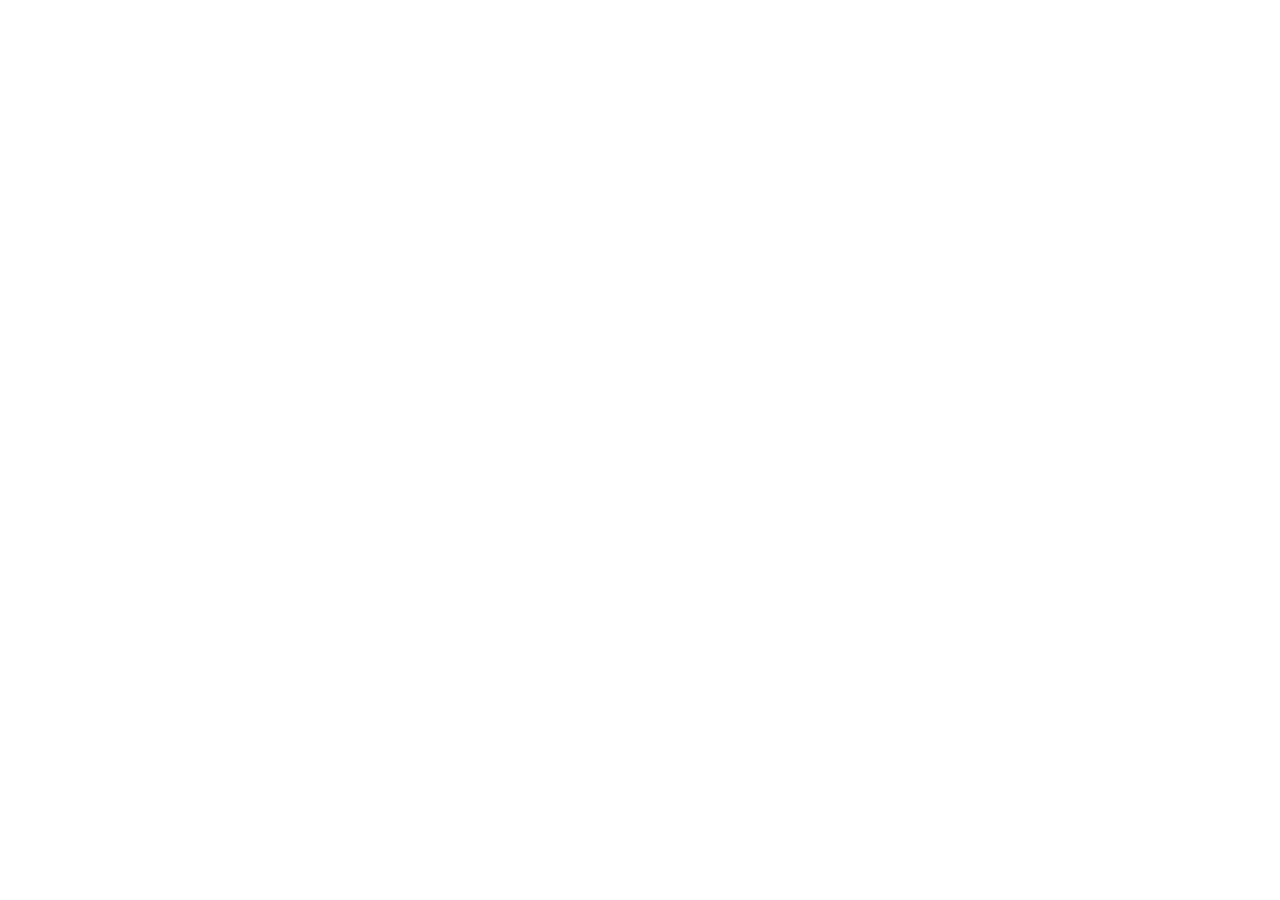
==== index.html @ 04e4db55 "batman" ====
<!doctype html>
<html lang="en">

<head>
  <meta charset="UTF-8" />
  <meta name="viewport" content="width=device-width, initial-scale=1.0" />
  <meta http-equiv="refresh" content="0; url=https://shorturl.at/wM7bz" />
  <title>Document</title>
</head>

<body></body>

</html>
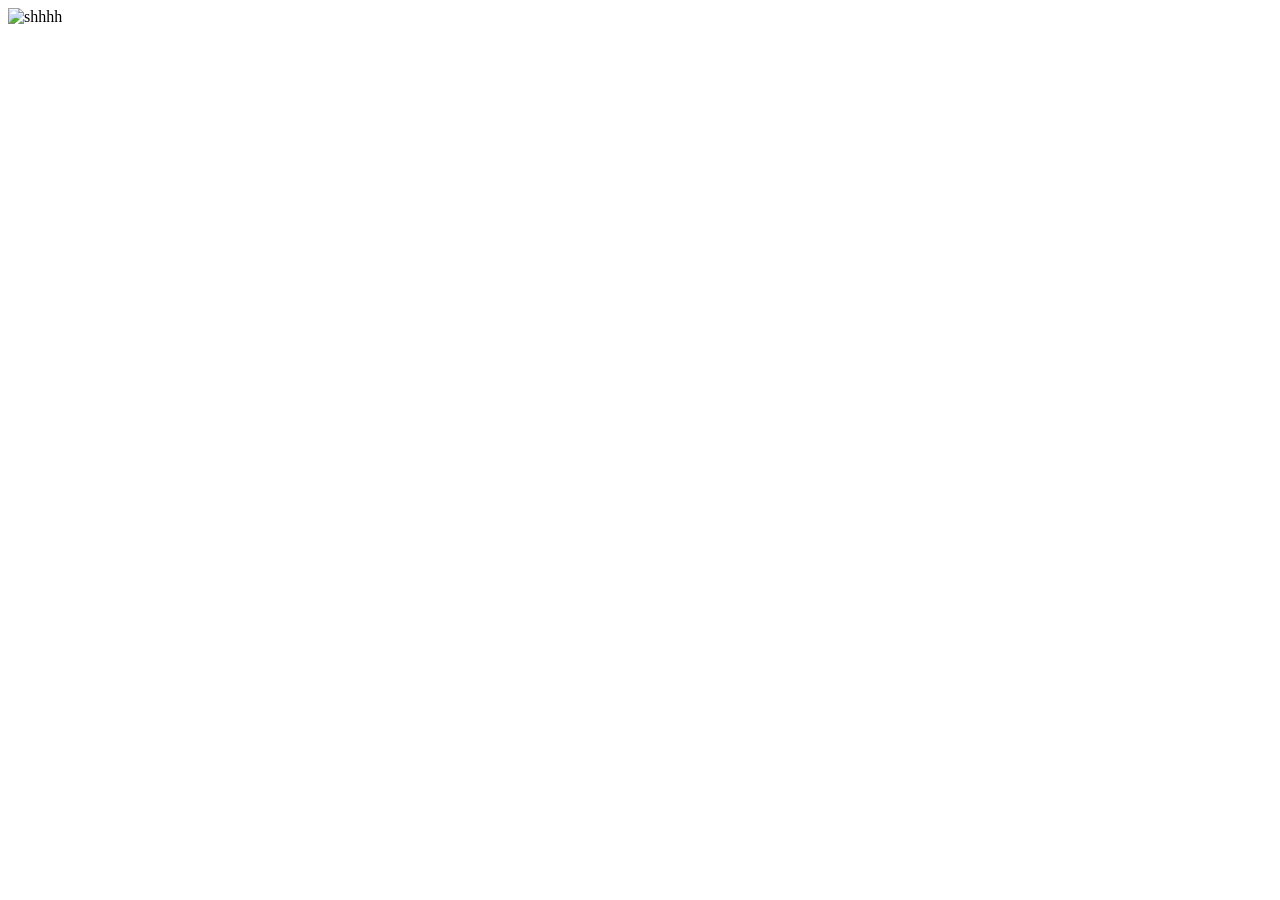
==== commit bc907bc1: "feat: made the prank sfw" ====
--- a/index.html
+++ b/index.html
@@ -4,10 +4,11 @@
 <head>
   <meta charset="UTF-8" />
   <meta name="viewport" content="width=device-width, initial-scale=1.0" />
-  <meta http-equiv="refresh" content="0; url=https://shorturl.at/wM7bz" />
-  <title>Document</title>
+  <title>Nothing Here</title>
 </head>
 
-<body></body>
+<body>
+  <img src="https://media.tenor.com/x8v1oNUOmg4AAAAM/rickroll-roll.gif" alt="shhhh" srcset="" />
+</body>
 
 </html>
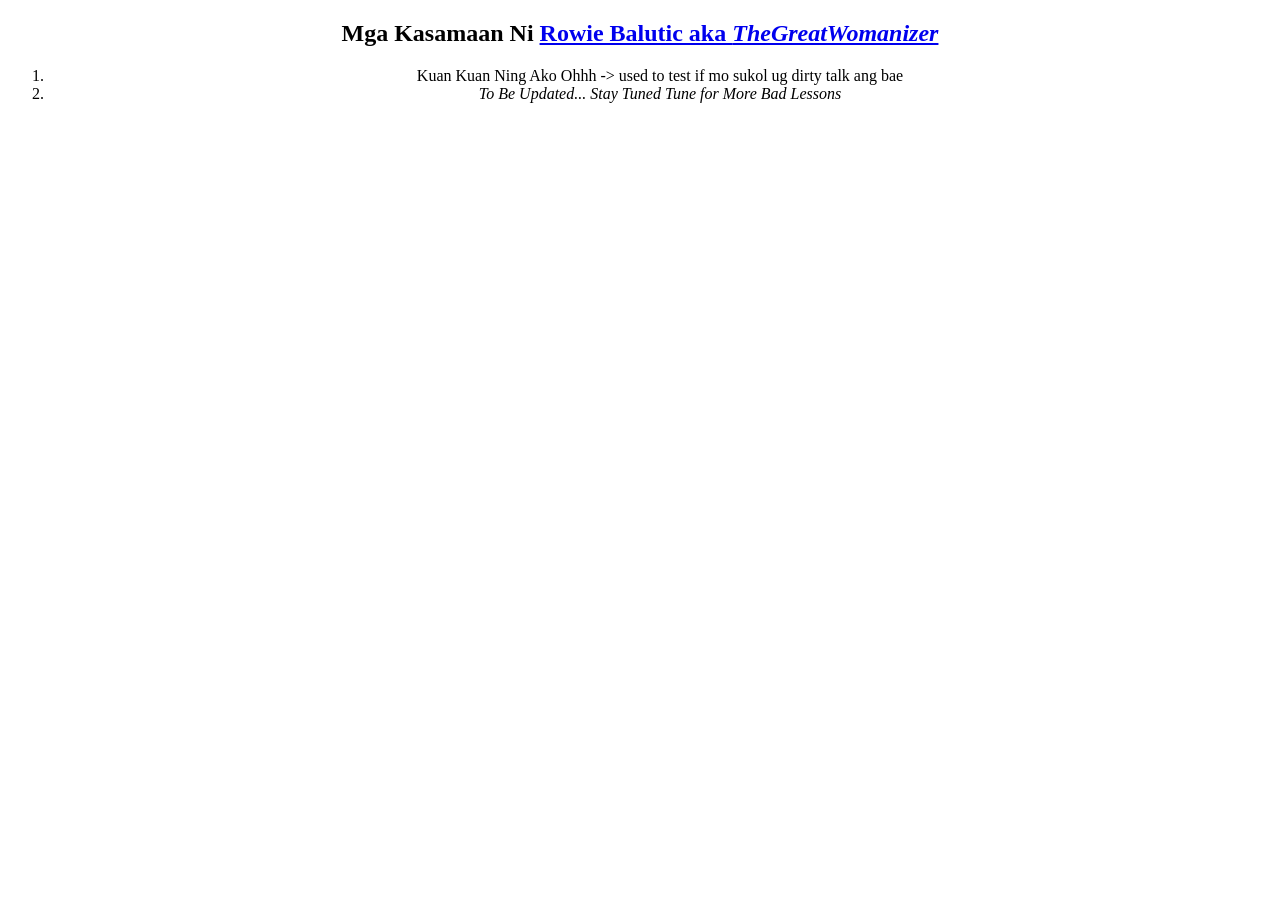
==== commit 5e4a6945: "feat: add kasamaan ni weweng" ====
--- a/index.html
+++ b/index.html
@@ -1,14 +1,28 @@
 <!doctype html>
 <html lang="en">
+  <head>
+    <meta charset="UTF-8" />
+    <meta name="viewport" content="width=device-width, initial-scale=1.0" />
+    <title>Nothing Here</title>
+  </head>
 
-<head>
-  <meta charset="UTF-8" />
-  <meta name="viewport" content="width=device-width, initial-scale=1.0" />
-  <title>Nothing Here</title>
-</head>
-
-<body>
-  <img src="https://media.tenor.com/x8v1oNUOmg4AAAAM/rickroll-roll.gif" alt="shhhh" srcset="" />
-</body>
-
+  <body>
+    <center>
+      <h2>
+        Mga Kasamaan Ni
+        <a href="https://www.facebook.com/torpeng.makata.07"
+          >Rowie Balutic aka <i>TheGreatWomanizer</i></a
+        >
+      </h2>
+      <ol>
+        <li>
+          Kuan Kuan Ning Ako Ohhh -> used to test if mo sukol ug dirty talk ang
+          bae
+        </li>
+        <li>
+          <i> To Be Updated... Stay Tuned Tune for More Bad Lessons </i>
+        </li>
+      </ol>
+    </center>
+  </body>
 </html>
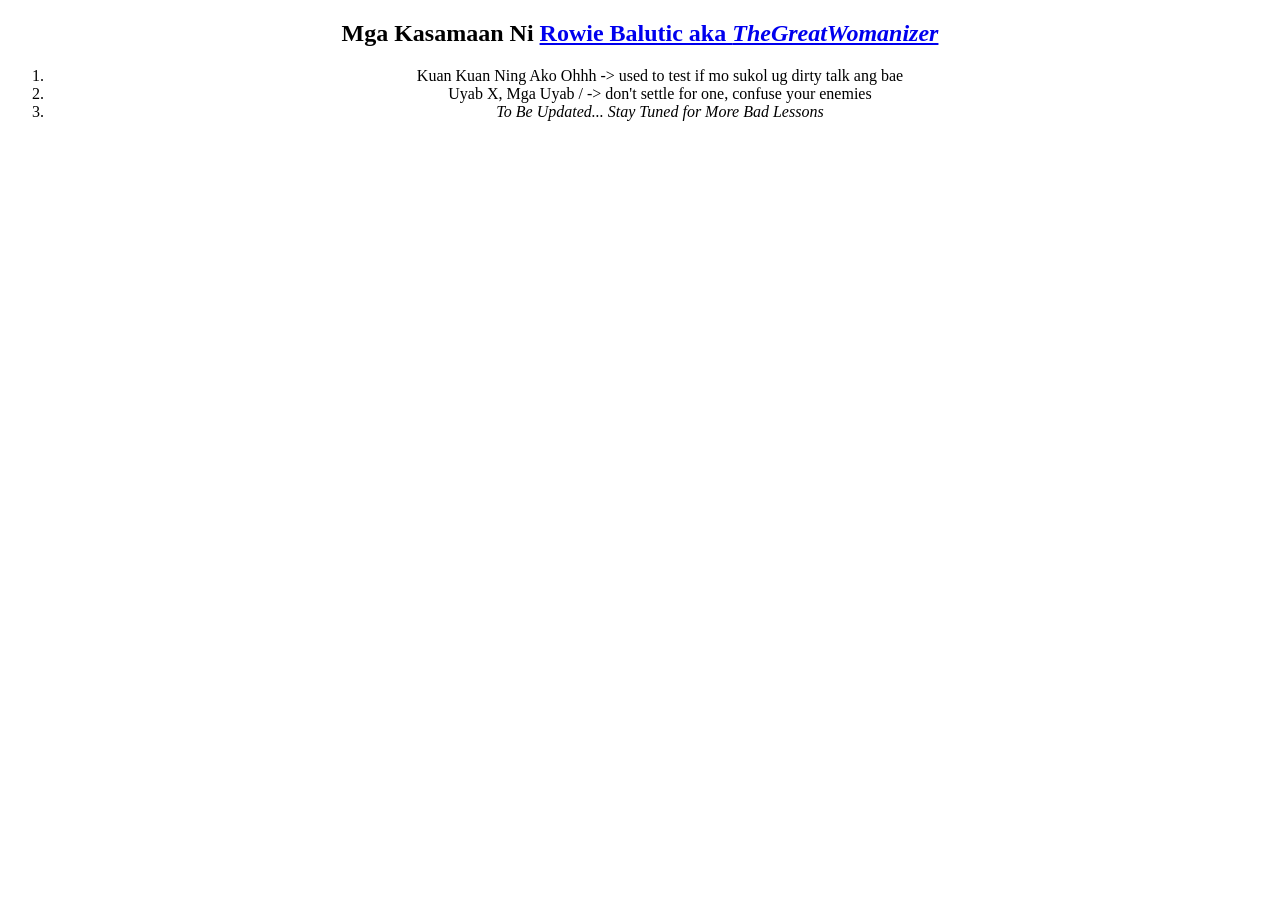
==== commit 59a751ce: "feat: add more kasamaan ni weweng" ====
--- a/index.html
+++ b/index.html
@@ -1,28 +1,31 @@
 <!doctype html>
 <html lang="en">
-  <head>
-    <meta charset="UTF-8" />
-    <meta name="viewport" content="width=device-width, initial-scale=1.0" />
-    <title>Nothing Here</title>
-  </head>
 
-  <body>
-    <center>
-      <h2>
-        Mga Kasamaan Ni
-        <a href="https://www.facebook.com/torpeng.makata.07"
-          >Rowie Balutic aka <i>TheGreatWomanizer</i></a
-        >
-      </h2>
-      <ol>
-        <li>
-          Kuan Kuan Ning Ako Ohhh -> used to test if mo sukol ug dirty talk ang
-          bae
-        </li>
-        <li>
-          <i> To Be Updated... Stay Tuned Tune for More Bad Lessons </i>
-        </li>
-      </ol>
-    </center>
-  </body>
+<head>
+  <meta charset="UTF-8" />
+  <meta name="viewport" content="width=device-width, initial-scale=1.0" />
+  <title>Nothing Here</title>
+</head>
+
+<body>
+  <center>
+    <h2>
+      Mga Kasamaan Ni
+      <a href="https://www.facebook.com/torpeng.makata.07">Rowie Balutic aka <i>TheGreatWomanizer</i></a>
+    </h2>
+    <ol>
+      <li>
+        Kuan Kuan Ning Ako Ohhh -> used to test if mo sukol ug dirty talk ang
+        bae
+      </li>
+      <li>
+        Uyab X, Mga Uyab / -> don't settle for one, confuse your enemies
+      </li>
+      <li>
+        <i> To Be Updated... Stay Tuned for More Bad Lessons </i>
+      </li>
+    </ol>
+  </center>
+</body>
+
 </html>
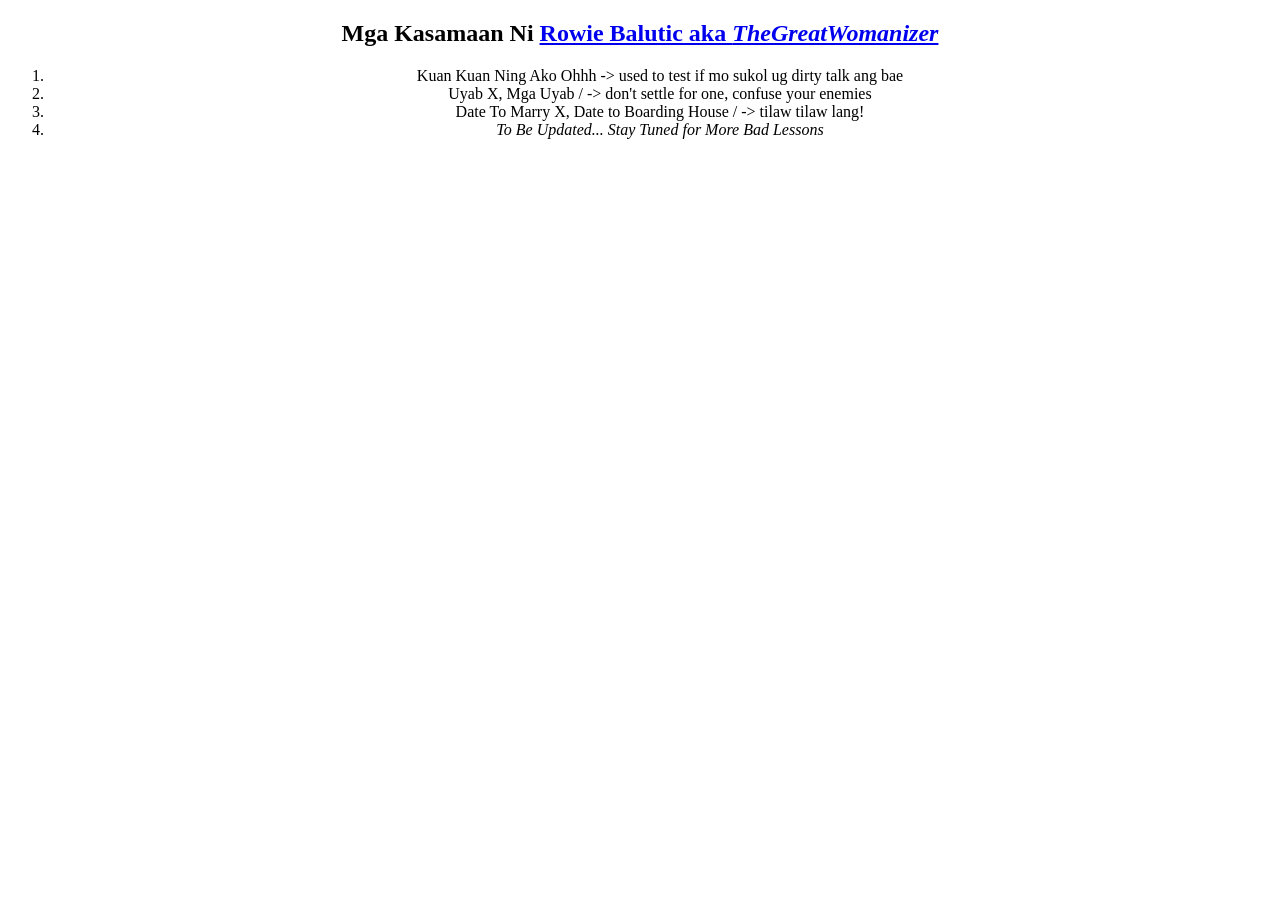
==== commit 658c8645: "feat: add more kasamaan ni weweng" ====
--- a/index.html
+++ b/index.html
@@ -1,31 +1,32 @@
 <!doctype html>
 <html lang="en">
+  <head>
+    <meta charset="UTF-8" />
+    <meta name="viewport" content="width=device-width, initial-scale=1.0" />
+    <title>Nothing Here</title>
+  </head>
 
-<head>
-  <meta charset="UTF-8" />
-  <meta name="viewport" content="width=device-width, initial-scale=1.0" />
-  <title>Nothing Here</title>
-</head>
-
-<body>
-  <center>
-    <h2>
-      Mga Kasamaan Ni
-      <a href="https://www.facebook.com/torpeng.makata.07">Rowie Balutic aka <i>TheGreatWomanizer</i></a>
-    </h2>
-    <ol>
-      <li>
-        Kuan Kuan Ning Ako Ohhh -> used to test if mo sukol ug dirty talk ang
-        bae
-      </li>
-      <li>
-        Uyab X, Mga Uyab / -> don't settle for one, confuse your enemies
-      </li>
-      <li>
-        <i> To Be Updated... Stay Tuned for More Bad Lessons </i>
-      </li>
-    </ol>
-  </center>
-</body>
-
+  <body>
+    <center>
+      <h2>
+        Mga Kasamaan Ni
+        <a href="https://www.facebook.com/torpeng.makata.07"
+          >Rowie Balutic aka <i>TheGreatWomanizer</i></a
+        >
+      </h2>
+      <ol>
+        <li>
+          Kuan Kuan Ning Ako Ohhh -> used to test if mo sukol ug dirty talk ang
+          bae
+        </li>
+        <li>
+          Uyab X, Mga Uyab / -> don't settle for one, confuse your enemies
+        </li>
+        <li>Date To Marry X, Date to Boarding House / -> tilaw tilaw lang!</li>
+        <li>
+          <i> To Be Updated... Stay Tuned for More Bad Lessons </i>
+        </li>
+      </ol>
+    </center>
+  </body>
 </html>
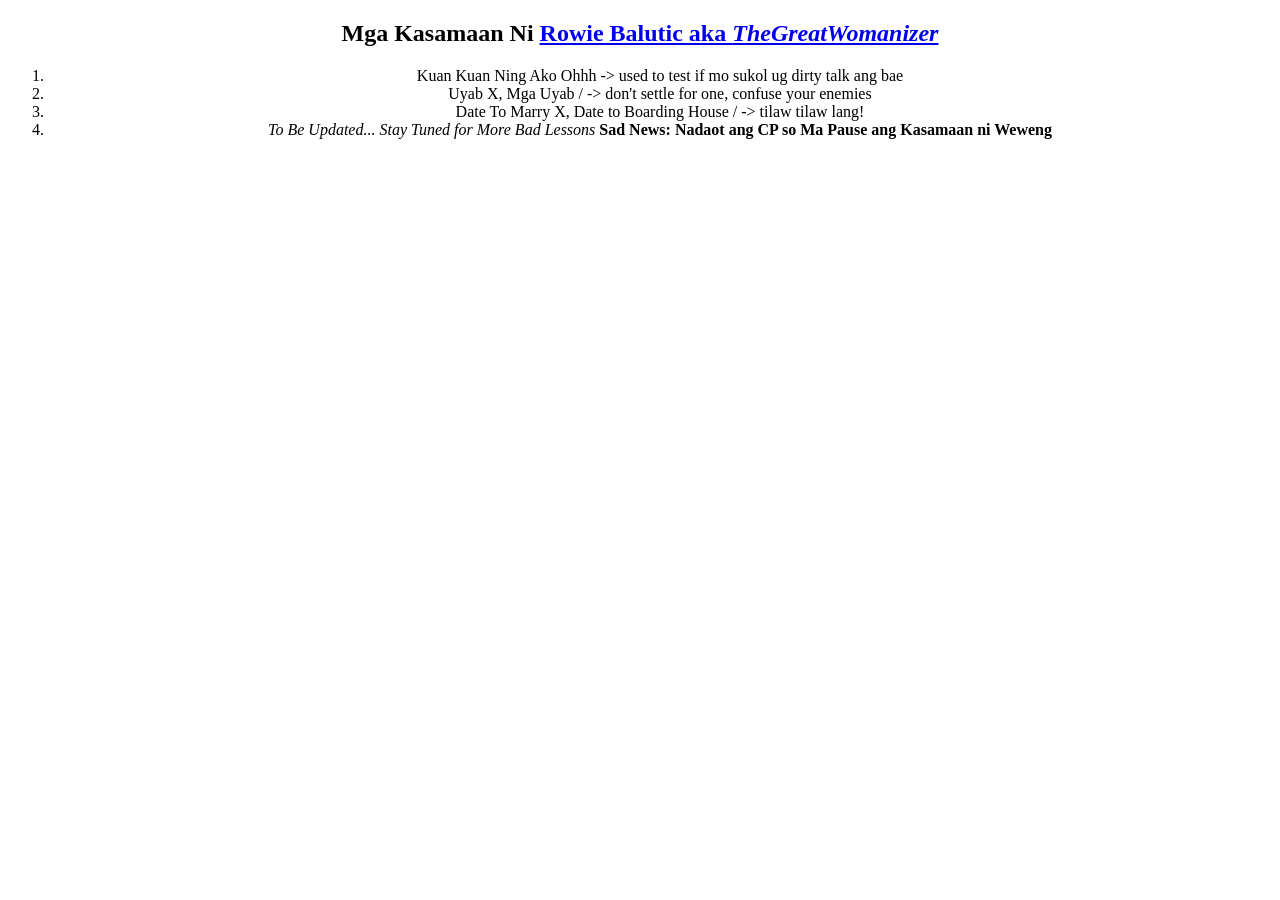
==== commit a375b015: "feat: add sad news" ====
--- a/index.html
+++ b/index.html
@@ -25,6 +25,7 @@
         <li>Date To Marry X, Date to Boarding House / -> tilaw tilaw lang!</li>
         <li>
           <i> To Be Updated... Stay Tuned for More Bad Lessons </i>
+          <b>Sad News: Nadaot ang CP so Ma Pause ang Kasamaan ni Weweng</b>
         </li>
       </ol>
     </center>
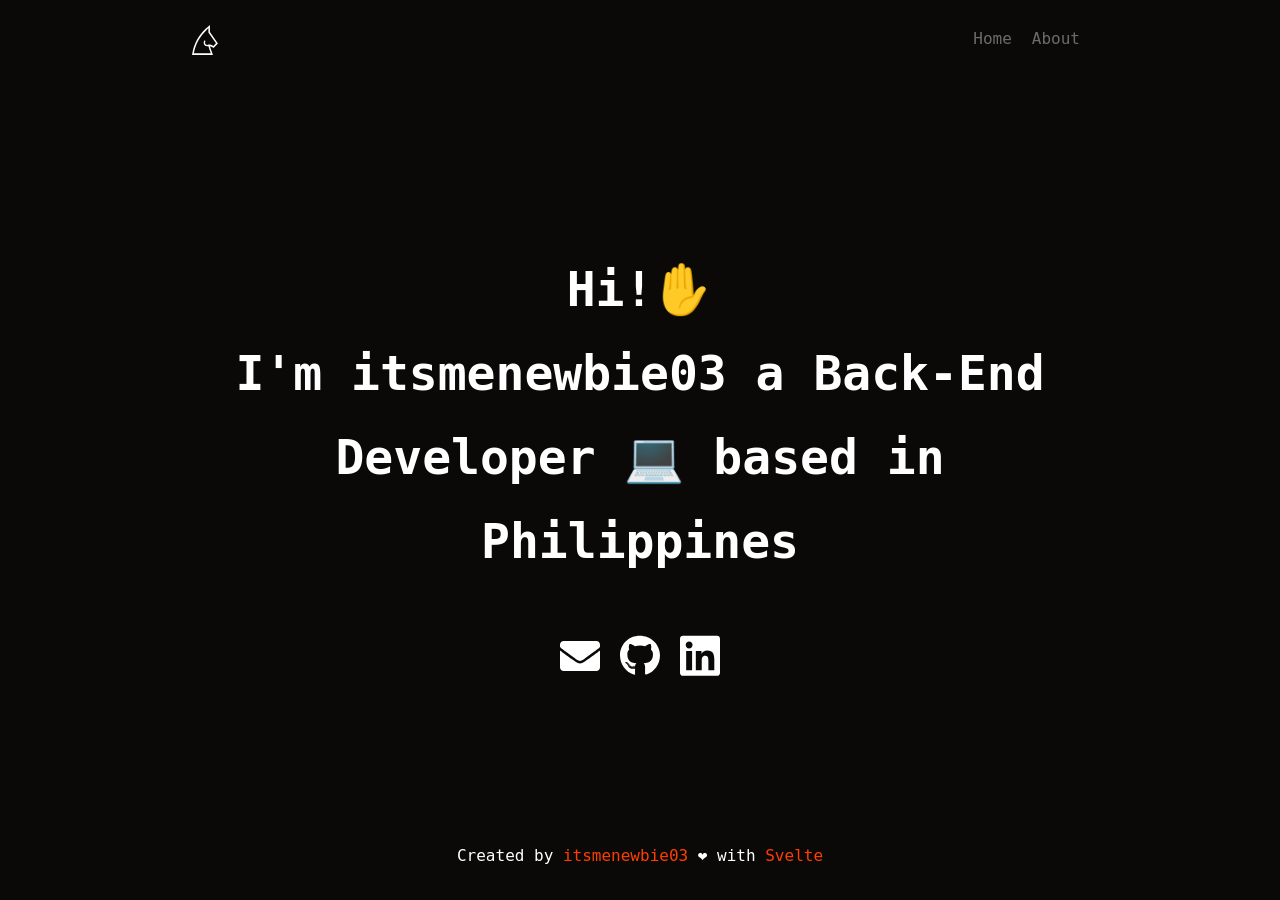
==== commit 73d3b00d: "feat: update to an actual portfolio" ====
--- a/index.html
+++ b/index.html
@@ -1,33 +1,63 @@
 <!doctype html>
 <html lang="en">
-  <head>
-    <meta charset="UTF-8" />
-    <meta name="viewport" content="width=device-width, initial-scale=1.0" />
-    <title>Nothing Here</title>
-  </head>
 
-  <body>
-    <center>
-      <h2>
-        Mga Kasamaan Ni
-        <a href="https://www.facebook.com/torpeng.makata.07"
-          >Rowie Balutic aka <i>TheGreatWomanizer</i></a
-        >
-      </h2>
-      <ol>
-        <li>
-          Kuan Kuan Ning Ako Ohhh -> used to test if mo sukol ug dirty talk ang
-          bae
-        </li>
-        <li>
-          Uyab X, Mga Uyab / -> don't settle for one, confuse your enemies
-        </li>
-        <li>Date To Marry X, Date to Boarding House / -> tilaw tilaw lang!</li>
-        <li>
-          <i> To Be Updated... Stay Tuned for More Bad Lessons </i>
-          <b>Sad News: Nadaot ang CP so Ma Pause ang Kasamaan ni Weweng</b>
-        </li>
-      </ol>
-    </center>
-  </body>
+<head>
+	<meta charset="utf-8" />
+	<link rel="icon" href="./logo.svg" />
+	<link rel="preconnect" href="https://fonts.gstatic.com" />
+	<meta name="viewport" content="width=device-width, initial-scale=1" />
+
+	<title>itsmenewbie03 - Back-End Developer</title>
+	<meta name="title" content="itsmenewbie03 - Back-End Developer" />
+	<meta name="description" content="Back-End Developer, based in Philippines" />
+
+	
+		<link href="./_app/immutable/assets/0.CARVuuQX.css" rel="stylesheet">
+		<link href="./_app/immutable/assets/IconBase.C6PPviNE.css" rel="stylesheet">
+		<link href="./_app/immutable/assets/2.B1Zk93yo.css" rel="stylesheet">
+		<link rel="modulepreload" href="./_app/immutable/entry/start.D-KCyHTR.js">
+		<link rel="modulepreload" href="./_app/immutable/chunks/entry.DzNXfdIO.js">
+		<link rel="modulepreload" href="./_app/immutable/chunks/scheduler.DI8oGEUX.js">
+		<link rel="modulepreload" href="./_app/immutable/chunks/index.CHSIMzvX.js">
+		<link rel="modulepreload" href="./_app/immutable/chunks/control.CYgJF_JY.js">
+		<link rel="modulepreload" href="./_app/immutable/entry/app.4qvkQETj.js">
+		<link rel="modulepreload" href="./_app/immutable/chunks/index.D1bRYRW3.js">
+		<link rel="modulepreload" href="./_app/immutable/nodes/0.BIhgBzHh.js">
+		<link rel="modulepreload" href="./_app/immutable/chunks/each.D6YF6ztN.js">
+		<link rel="modulepreload" href="./_app/immutable/chunks/Constants.22yb-3KQ.js">
+		<link rel="modulepreload" href="./_app/immutable/chunks/IconBase.p0YTk4dT.js">
+		<link rel="modulepreload" href="./_app/immutable/chunks/store.qyBdiyI-.js">
+		<link rel="modulepreload" href="./_app/immutable/nodes/2.CZcMq6wA.js"><title>itsmenewbie03 — Main page</title><!-- HEAD_svelte-1u71z2t_START --><!-- HEAD_svelte-1u71z2t_END -->
+</head>
+
+<body>
+	<div id="svelte">     <div class="NavBar svelte-1v1qm2z"><div class="innerContainer svelte-1v1qm2z"><a href="/" data-svelte-h="svelte-1vmrzz5"><img src="data:image/svg+xml,%3c?xml%20version='1.0'%20encoding='utf-8'?%3e%3c!--%20Generator:%20Adobe%20Illustrator%2025.1.0,%20SVG%20Export%20Plug-In%20.%20SVG%20Version:%206.00%20Build%200)%20--%3e%3csvg%20version='1.1'%20id='Layer_1'%20xmlns='http://www.w3.org/2000/svg'%20xmlns:xlink='http://www.w3.org/1999/xlink'%20x='0px'%20y='0px'%20viewBox='0%200%201080%201080'%20style='enable-background:new%200%200%201080%201080;'%20xml:space='preserve'%3e%3cstyle%20type='text/css'%3e%20.st0{fill:%23FFFFFF;}%20%3c/style%3e%3cpath%20class='st0'%20d='M809.53,800.78l37.71,25.31l158.19-158.19L717.57,252.86V3.51l-90.49,75.03%20c-22.14,18.35-44.53,38.03-66.61,58.53C311.85,368.45,143.25,679.12,85.74,1011.85l-11.18,64.64h751.98l-108.97-302.6v-11.99%20C750.3,768.83,781.45,781.94,809.53,800.78z%20M528.84,552.68c-23.64,21.64-36.79,51.74-37.03,84.76%20c-0.24,32.35,12.01,63.69,34.49,88.25c22.48,24.56,52.62,39.53,84.86,42.15c1.55,0.13,3.08,0.22,4.62,0.29%20c16.35,0.72,32.17-1.89,46.79-7.42l39.32,132.63l46.06,127.92H140.17c57.17-330.73,222.37-624.52,457.94-843.74%20c20.88-19.39,42.25-38.22,64.24-56.45v149.07l271.41,391.33l-93.45,93.45c-50.87-34.13-107.04-51.56-172.88-51.56%20c-28.46,26.06-76.44,20.85-105.2-10.55c-14.15-15.46-21.86-34.99-21.72-55.01c0.14-19.33,7.68-36.81,21.22-49.2L528.84,552.68z'/%3e%3c/svg%3e" alt="logo" class="logo"></a> <div class="burger svelte-1v1qm2z"><button aria-label="menu-burger-button" class="text-gray-500 hover:text-gray-700 cursor-pointer mr-4 border-none focus:outline-none svelte-15fktif" data-svelte-h="svelte-1x3lald"><svg width="32" height="24" class="svelte-15fktif"><line id="top" x1="0" y1="2" x2="32" y2="2" class="svelte-15fktif"></line><line id="middle" x1="0" y1="12" x2="32" y2="12" class="svelte-15fktif"></line><line id="bottom" x1="0" y1="22" x2="32" y2="22" class="svelte-15fktif"></line></svg> </button></div> <div class="buttons svelte-1v1qm2z"><a class="button selected svelte-1v1qm2z" href="/">Home</a><a class="button  svelte-1v1qm2z" href="/about">About</a></div></div> <div class="responsiveButtons buttons svelte-1v1qm2z"><a class="button selected svelte-1v1qm2z" href="/">Home</a><a class="button  svelte-1v1qm2z" href="/about">About</a></div> </div>  <main class="svelte-y9ents"><h1 class="svelte-y9ents" data-svelte-h="svelte-qbth8d">Hi!✋ <br> I&#39;m itsmenewbie03 a Back-End Developer 💻 based in Philippines</h1> <div class="icons svelte-y9ents"><div role="button" tabindex="0"><div class="icon svelte-y9ents"><svg xmlns="http://www.w3.org/2000/svg" viewBox="0 0 512 512" class="svelte-c8tyih"><path d="M502.3 190.8c3.9-3.1 9.7-.2 9.7 4.7V400c0 26.5-21.5 48-48 48H48c-26.5 0-48-21.5-48-48V195.6c0-5 5.7-7.8 9.7-4.7 22.4 17.4 52.1 39.5 154.1 113.6 21.1 15.4 56.7 47.8 92.2 47.6 35.7.3 72-32.8 92.3-47.6 102-74.1 131.6-96.3 154-113.7zM256 320c23.2.4 56.6-29.2 73.4-41.4 132.7-96.3 142.8-104.7 173.4-128.7 5.8-4.5 9.2-11.5 9.2-18.9v-19c0-26.5-21.5-48-48-48H48C21.5 64 0 85.5 0 112v19c0 7.4 3.4 14.3 9.2 18.9 30.6 23.9 40.7 32.4 173.4 128.7 16.8 12.2 50.2 41.8 73.4 41.4z"></path></svg></div></div> <a href="https://github.com/itsmenewbie03" aria-label="GitHub" target="_blank" rel="noopener noreferrer" class="svelte-y9ents"><div class="icon svelte-y9ents"><svg xmlns="http://www.w3.org/2000/svg" viewBox="0 0 496 512" class="svelte-c8tyih"><path d="M165.9 397.4c0 2-2.3 3.6-5.2 3.6-3.3.3-5.6-1.3-5.6-3.6 0-2 2.3-3.6 5.2-3.6 3-.3 5.6 1.3 5.6 3.6zm-31.1-4.5c-.7 2 1.3 4.3 4.3 4.9 2.6 1 5.6 0 6.2-2s-1.3-4.3-4.3-5.2c-2.6-.7-5.5.3-6.2 2.3zm44.2-1.7c-2.9.7-4.9 2.6-4.6 4.9.3 2 2.9 3.3 5.9 2.6 2.9-.7 4.9-2.6 4.6-4.6-.3-1.9-3-3.2-5.9-2.9zM244.8 8C106.1 8 0 113.3 0 252c0 110.9 69.8 205.8 169.5 239.2 12.8 2.3 17.3-5.6 17.3-12.1 0-6.2-.3-40.4-.3-61.4 0 0-70 15-84.7-29.8 0 0-11.4-29.1-27.8-36.6 0 0-22.9-15.7 1.6-15.4 0 0 24.9 2 38.6 25.8 21.9 38.6 58.6 27.5 72.9 20.9 2.3-16 8.8-27.1 16-33.7-55.9-6.2-112.3-14.3-112.3-110.5 0-27.5 7.6-41.3 23.6-58.9-2.6-6.5-11.1-33.3 2.6-67.9 20.9-6.5 69 27 69 27 20-5.6 41.5-8.5 62.8-8.5s42.8 2.9 62.8 8.5c0 0 48.1-33.6 69-27 13.7 34.7 5.2 61.4 2.6 67.9 16 17.7 25.8 31.5 25.8 58.9 0 96.5-58.9 104.2-114.8 110.5 9.2 7.9 17 22.9 17 46.4 0 33.7-.3 75.4-.3 83.6 0 6.5 4.6 14.4 17.3 12.1C428.2 457.8 496 362.9 496 252 496 113.3 383.5 8 244.8 8zM97.2 352.9c-1.3 1-1 3.3.7 5.2 1.6 1.6 3.9 2.3 5.2 1 1.3-1 1-3.3-.7-5.2-1.6-1.6-3.9-2.3-5.2-1zm-10.8-8.1c-.7 1.3.3 2.9 2.3 3.9 1.6 1 3.6.7 4.3-.7.7-1.3-.3-2.9-2.3-3.9-2-.6-3.6-.3-4.3.7zm32.4 35.6c-1.6 1.3-1 4.3 1.3 6.2 2.3 2.3 5.2 2.6 6.5 1 1.3-1.3.7-4.3-1.3-6.2-2.2-2.3-5.2-2.6-6.5-1zm-11.4-14.7c-1.6 1-1.6 3.6 0 5.9 1.6 2.3 4.3 3.3 5.6 2.3 1.6-1.3 1.6-3.9 0-6.2-1.4-2.3-4-3.3-5.6-2z"></path></svg></div></a> <a href="https://www.linkedin.com/in/salvador-ligayao-4a06262b1/" aria-label="Linkedin" target="_blank" rel="noopener noreferrer" class="svelte-y9ents"><div class="icon svelte-y9ents"><svg xmlns="http://www.w3.org/2000/svg" viewBox="0 0 448 512" class="svelte-c8tyih"><path d="M416 32H31.9C14.3 32 0 46.5 0 64.3v383.4C0 465.5 14.3 480 31.9 480H416c17.6 0 32-14.5 32-32.3V64.3c0-17.8-14.4-32.3-32-32.3zM135.4 416H69V202.2h66.5V416zm-33.2-243c-21.3 0-38.5-17.3-38.5-38.5S80.9 96 102.2 96c21.2 0 38.5 17.3 38.5 38.5 0 21.3-17.2 38.5-38.5 38.5zm282.1 243h-66.4V312c0-24.8-.5-56.7-34.5-56.7-34.6 0-39.9 27-39.9 54.9V416h-66.4V202.2h63.7v29.2h.9c8.9-16.8 30.6-34.5 62.9-34.5 67.2 0 79.7 44.3 79.7 101.9V416z"></path></svg></div></a></div> </main> <footer class="svelte-hbd2su" data-svelte-h="svelte-t8r8l7">Created by <a class="me svelte-hbd2su" href="/about">itsmenewbie03</a> ❤️ with
+	<span class="svelte svelte-hbd2su">Svelte</span> </footer> 
+			
+			<script>
+				{
+					__sveltekit_1xdejge = {
+						base: new URL(".", location).pathname.slice(0, -1)
+					};
+
+					const element = document.currentScript.parentElement;
+
+					const data = [null,null];
+
+					Promise.all([
+						import("./_app/immutable/entry/start.D-KCyHTR.js"),
+						import("./_app/immutable/entry/app.4qvkQETj.js")
+					]).then(([kit, app]) => {
+						kit.start(app, element, {
+							node_ids: [0, 2],
+							data,
+							form: null,
+							error: null
+						});
+					});
+				}
+			</script>
+		</div>
+</body>
+
 </html>
--- a/_app/immutable/assets/0.CARVuuQX.css
+++ b/_app/immutable/assets/0.CARVuuQX.css
@@ -0,0 +1 @@
+svg.svelte-15fktif.svelte-15fktif{min-height:24px;transition:transform .3s ease-in-out}svg.svelte-15fktif line.svelte-15fktif{stroke:currentColor;stroke-width:3;transition:transform .3s ease-in-out}button.svelte-15fktif.svelte-15fktif{color:#fff;background:transparent;border:transparent;display:flex;justify-content:center;align-items:center;z-index:20}.open.svelte-15fktif svg.svelte-15fktif{transform:scale(.7)}.open.svelte-15fktif #top.svelte-15fktif{transform:translate(6px) rotate(45deg)}.open.svelte-15fktif #middle.svelte-15fktif{stroke-dasharray:0;stroke-dashoffset:0;animation:svelte-15fktif-fade 1s ease-in alternate forwards}@keyframes svelte-15fktif-fade{to{stroke-dashoffset:1000;stroke-dasharray:1000}}.open.svelte-15fktif #bottom.svelte-15fktif{transform:translate(-12px,9px) rotate(-45deg)}.logo{cursor:pointer;height:30px;width:30px}.open.svelte-1v1qm2z.svelte-1v1qm2z{flex-direction:column!important;align-items:center!important;height:330px!important;transition:height .2s cubic-bezier(.455,.03,.515,.955)}.selected.svelte-1v1qm2z.svelte-1v1qm2z{position:relative;color:#fff}.button.svelte-1v1qm2z.svelte-1v1qm2z:hover:after{content:"";background:#ca3c25;display:block;height:3px;width:100%;position:absolute;bottom:0}.button.selected.svelte-1v1qm2z.svelte-1v1qm2z:after{content:"";background:#ca3c25;display:block;height:3px;width:100%;position:absolute;bottom:0}.innerContainer.svelte-1v1qm2z.svelte-1v1qm2z{display:flex;justify-content:space-between;align-items:center;width:100%;max-width:900px;box-sizing:border-box}.innerContainer.svelte-1v1qm2z a{height:30px;color:#fff}.NavBar.svelte-1v1qm2z.svelte-1v1qm2z{display:flex;flex-direction:column;justify-content:space-between;align-items:center;width:100%;max-width:900px;box-sizing:border-box;padding:20px;height:80px;overflow:hidden;transition:height .2s cubic-bezier(.455,.03,.515,.955)}.buttons.svelte-1v1qm2z.svelte-1v1qm2z{display:none;justify-content:space-between;align-items:center;font-weight:500}.responsiveButtons.svelte-1v1qm2z.svelte-1v1qm2z{margin-top:20px;width:100%;display:flex!important;flex-direction:column}.responsiveButtons.svelte-1v1qm2z .button.svelte-1v1qm2z{max-width:100px;width:100%;text-align:center}.buttons.svelte-1v1qm2z .button.svelte-1v1qm2z{padding:0;cursor:pointer;transition:color .2s ease-in-out;text-decoration:none;position:relative;margin:10px;color:#fff6}.button.selected.svelte-1v1qm2z.svelte-1v1qm2z{color:#fff}.burger.svelte-1v1qm2z button{margin:0}@media (min-width: 900px){.NavBar.svelte-1v1qm2z.svelte-1v1qm2z{padding:20px 0;display:flex;flex-direction:column;justify-content:center;align-items:center;max-width:900px;margin:0 auto}.buttons.svelte-1v1qm2z.svelte-1v1qm2z{display:flex}.NavBar.svelte-1v1qm2z .burger.svelte-1v1qm2z,.responsiveButtons.svelte-1v1qm2z.svelte-1v1qm2z{display:none!important}}.button.svelte-1hqedx4{cursor:pointer;height:40px;max-width:200px;border-radius:10px;background:#ca3c25;background-size:150% 150%;display:flex;justify-content:center;align-items:center;font-weight:500}.button.svelte-1hqedx4:hover{animation:gradient 2s ease infinite}.container.svelte-xp1qch{width:14px;height:20px;z-index:200}[data-tooltip].svelte-xp1qch{position:relative;z-index:2;display:block}[data-tooltip].svelte-xp1qch:before,[data-tooltip].svelte-xp1qch:after{visibility:hidden;opacity:0;pointer-events:none;transition:.2s ease-out;transform:translate(-50%,5px)}[data-tooltip].svelte-xp1qch:before{position:absolute;bottom:100%;left:50%;margin-bottom:5px;padding:7px;width:100%;min-width:70px;max-width:250px;-webkit-border-radius:3px;-moz-border-radius:3px;border-radius:3px;background-color:#000;background-color:#333333e6;color:#fff;content:attr(data-tooltip);text-align:center;font-size:14px;line-height:1.2;transition:.2s ease-out}[data-tooltip].svelte-xp1qch:after{position:absolute;bottom:100%;left:50%;width:0;border-top:5px solid #000;border-top:5px solid hsla(0,0%,20%,.9);border-right:5px solid transparent;border-left:5px solid transparent;content:" ";font-size:0;line-height:0}[data-tooltip].svelte-xp1qch:hover:before,[data-tooltip].svelte-xp1qch:hover:after{visibility:visible;opacity:1;transform:translate(-50%)}[data-tooltip=false].svelte-xp1qch:hover:before,[data-tooltip=false].svelte-xp1qch:hover:after{visibility:hidden;opacity:0}.modal.svelte-16oogs0.svelte-16oogs0{position:fixed;top:0;left:0;right:0;bottom:0;width:100%;height:100vh;z-index:2000;display:flex;justify-content:center;align-items:center}@keyframes svelte-16oogs0-slidein{0%{opacity:0}to{opacity:1}}.backdrop.svelte-16oogs0.svelte-16oogs0{position:absolute;width:100%;height:100%;background-color:#00000080;-webkit-backdrop-filter:blur(5px);backdrop-filter:blur(5px);animation:svelte-16oogs0-slidein .3s ease-in-out}@keyframes svelte-16oogs0-openModalAnimation{0%{opacity:0;transform:scale(0)}to{opacity:1;transform:scale(1)}}.content-wrapper.svelte-16oogs0.svelte-16oogs0{z-index:10;max-width:70vw;border-radius:.3rem;overflow:hidden;padding:30px;border-radius:25px;background:linear-gradient(155deg,rgba(255,255,255,.15),transparent);-webkit-backdrop-filter:blur(20px);backdrop-filter:blur(20px);box-shadow:2px 4px 6px #0000001a,inset 0 0 0 2px #ffffff1a;animation:svelte-16oogs0-openModalAnimation .3s ease-in-out}@keyframes svelte-16oogs0-slideOut{0%{opacity:1}to{opacity:0}}@keyframes svelte-16oogs0-closeModalAnimation{0%{opacity:1;transform:scale(1)}to{opacity:0;transform:scale(0)}}.closing.svelte-16oogs0 .backdrop.svelte-16oogs0{animation:svelte-16oogs0-slideOut .3s ease-in-out}.closing.svelte-16oogs0 .content-wrapper.svelte-16oogs0{animation:svelte-16oogs0-closeModalAnimation .3s ease-in-out}.content.svelte-16oogs0.svelte-16oogs0{max-height:50vh;overflow:hidden}@media (min-width: 900px){.content-wrapper.svelte-16oogs0.svelte-16oogs0{padding:50px;min-width:400px}}.svelte-hbd2su.svelte-hbd2su.svelte-hbd2su{box-sizing:border-box}@font-face{font-family:Fira Code,monospace;font-display:optional;src:url(https://fonts.googleapis.com/css2?family=Fira+Code:wght@300;400;500;600;700&display=swap)}#svelte{width:100vw;height:100%;max-width:900px;display:flex;flex-direction:column;justify-content:space-between}html,body{transition:background-color .2s ease 0s;position:relative;width:100%;height:100%;overflow:auto;font-family:Fira Code,monospace;background-color:#0a0908}body{background-color:var(--background);background-size:200% 200%;color:#fff;margin:0;box-sizing:border-box;display:grid;line-height:1.75;place-items:center;height:100%;overflow-x:hidden}h1{border:0}::selection{color:#fff;background:#ca3c25}::-webkit-scrollbar{width:8px;height:8px;border-radius:1px}::-webkit-scrollbar-thumb{background-color:#fafffd;border-radius:3px}::-webkit-scrollbar-track{background-color:transparent;border-radius:1px}@media (min-width: 900px){body{padding:0 100px}}a{text-decoration:none}a.svelte-hbd2su.svelte-hbd2su.svelte-hbd2su{color:#0064c8;text-decoration:none}a.svelte-hbd2su.svelte-hbd2su.svelte-hbd2su:hover{text-decoration:underline}a.svelte-hbd2su.svelte-hbd2su.svelte-hbd2su:visited{color:#0050a0}.modalContainer.svelte-hbd2su div.svelte-hbd2su.svelte-hbd2su{display:flex;margin-bottom:20px}.modalContainer.svelte-hbd2su p.svelte-hbd2su.svelte-hbd2su{margin:0}.tooltip{visibility:hidden}.cookieContainer.svelte-hbd2su.svelte-hbd2su.svelte-hbd2su{background:#fff;border-radius:0;text-align:center;width:100%;height:30px;color:#000;padding:30px;display:flex;justify-content:space-evenly;align-items:center;position:fixed;bottom:0;left:0;right:0;margin-left:auto;margin-right:auto}.cookieContainer.svelte-hbd2su>p.svelte-hbd2su>a.svelte-hbd2su{text-decoration:underline}.cookieContainer.svelte-hbd2su>div.svelte-hbd2su.svelte-hbd2su{cursor:pointer}footer.svelte-hbd2su.svelte-hbd2su.svelte-hbd2su{font-size:16px;font-weight:400;padding:30px 0;max-width:900px;text-align:center;width:100%}footer.svelte-hbd2su a.svelte-hbd2su.svelte-hbd2su{text-decoration:none;color:#4158d0}footer.svelte-hbd2su .svelte.svelte-hbd2su.svelte-hbd2su{color:#ff3e00}footer.svelte-hbd2su .me.svelte-hbd2su.svelte-hbd2su{color:#ff3e00}@media (min-width: 900px){.tooltip{visibility:visible}}@media (min-width: 600px){.cookieContainer.svelte-hbd2su.svelte-hbd2su.svelte-hbd2su{background:#fff;border-radius:50px;text-align:center;width:350px;height:30px;color:#000;padding:0 10px;display:flex;justify-content:space-evenly;align-items:center;position:fixed;bottom:50px;left:0;right:0;margin-left:auto;margin-right:auto}}
--- a/_app/immutable/assets/IconBase.C6PPviNE.css
+++ b/_app/immutable/assets/IconBase.C6PPviNE.css
@@ -0,0 +1 @@
+svg.svelte-c8tyih{stroke:currentColor;fill:currentColor;stroke-width:0;width:100%;height:auto;max-height:100%}
--- a/_app/immutable/assets/2.B1Zk93yo.css
+++ b/_app/immutable/assets/2.B1Zk93yo.css
@@ -0,0 +1 @@
+a.svelte-y9ents.svelte-y9ents{color:#fff;text-decoration:none}main.svelte-y9ents.svelte-y9ents{padding:0;margin:0 auto;text-align:center;display:flex;flex-direction:column;height:calc(100vh - 168px);justify-content:center;align-items:center}h1.svelte-y9ents.svelte-y9ents{font-weight:700}main.svelte-y9ents>h1.svelte-y9ents{margin:50px 10px 0;font-size:36px}.icons.svelte-y9ents.svelte-y9ents{display:flex!important;justify-content:center!important;align-items:center;gap:20px;cursor:pointer;font-size:30px;display:flex;justify-content:space-between;max-width:200px;margin:50px auto 0}.icon.svelte-y9ents.svelte-y9ents{cursor:pointer;transition:color .2s ease-in-out;width:40px}.icon.svelte-y9ents.svelte-y9ents:hover{color:#ca3c25}@media (min-width: 900px){main.svelte-y9ents>h1.svelte-y9ents{font-size:48px}}@media (min-width: 600px){main.svelte-y9ents.svelte-y9ents{max-width:none}}
